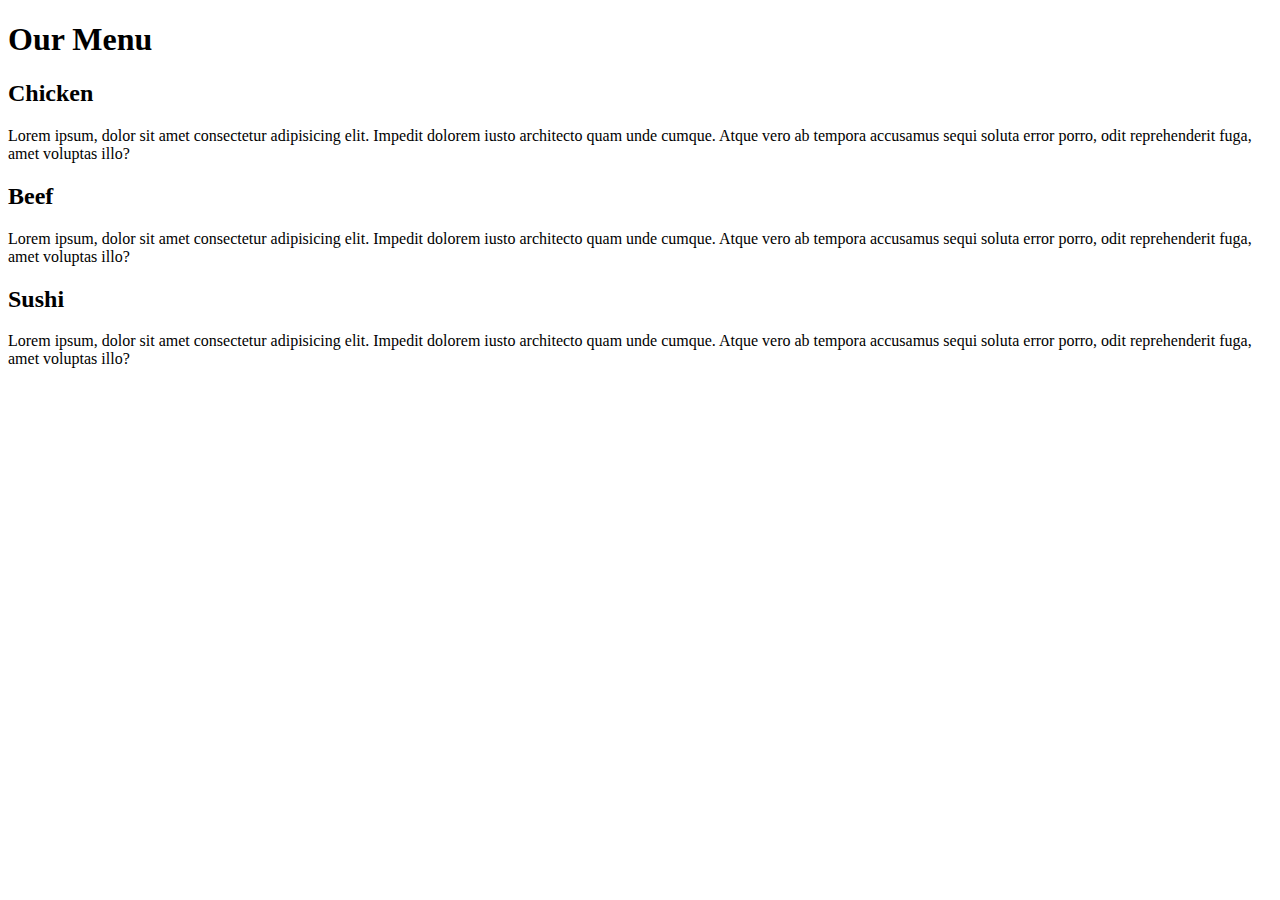
==== mod2/index.html @ 19f46aa2 "My first page" ====
<!DOCTYPE html>
<html lang="en">

<head>
  <meta charset="UTF-8">
  <meta name="viewport" content="width=device-width, initial-scale=1.0">
  <title>Document</title>
  <link rel="stylesheet" href="/css/styles.css">
</head>

<body>
  <h1>Our Menu</h1>

  <!-- CHICKEN -->
  <div class="chicken">
    <h2>Chicken</h2>
    <p> Lorem ipsum, dolor sit amet consectetur adipisicing elit. Impedit dolorem iusto architecto quam unde cumque.
      Atque
      vero ab tempora accusamus sequi soluta error porro, odit reprehenderit fuga, amet voluptas illo?
    </p>
  </div>

  <!-- BEEF -->
  <div class="beef">
    <h2>Beef</h2>
    <p> Lorem ipsum, dolor sit amet consectetur adipisicing elit. Impedit dolorem iusto architecto quam unde cumque.
      Atque
      vero ab tempora accusamus sequi soluta error porro, odit reprehenderit fuga, amet voluptas illo?
    </p>
  </div>

  <!-- SUSHI -->
  <div class="sushi">
    <h2>Sushi</h2>
    <p> Lorem ipsum, dolor sit amet consectetur adipisicing elit. Impedit dolorem iusto architecto quam unde cumque.
      Atque
      vero ab tempora accusamus sequi soluta error porro, odit reprehenderit fuga, amet voluptas illo?
    </p>
  </div>
</body>

</html>
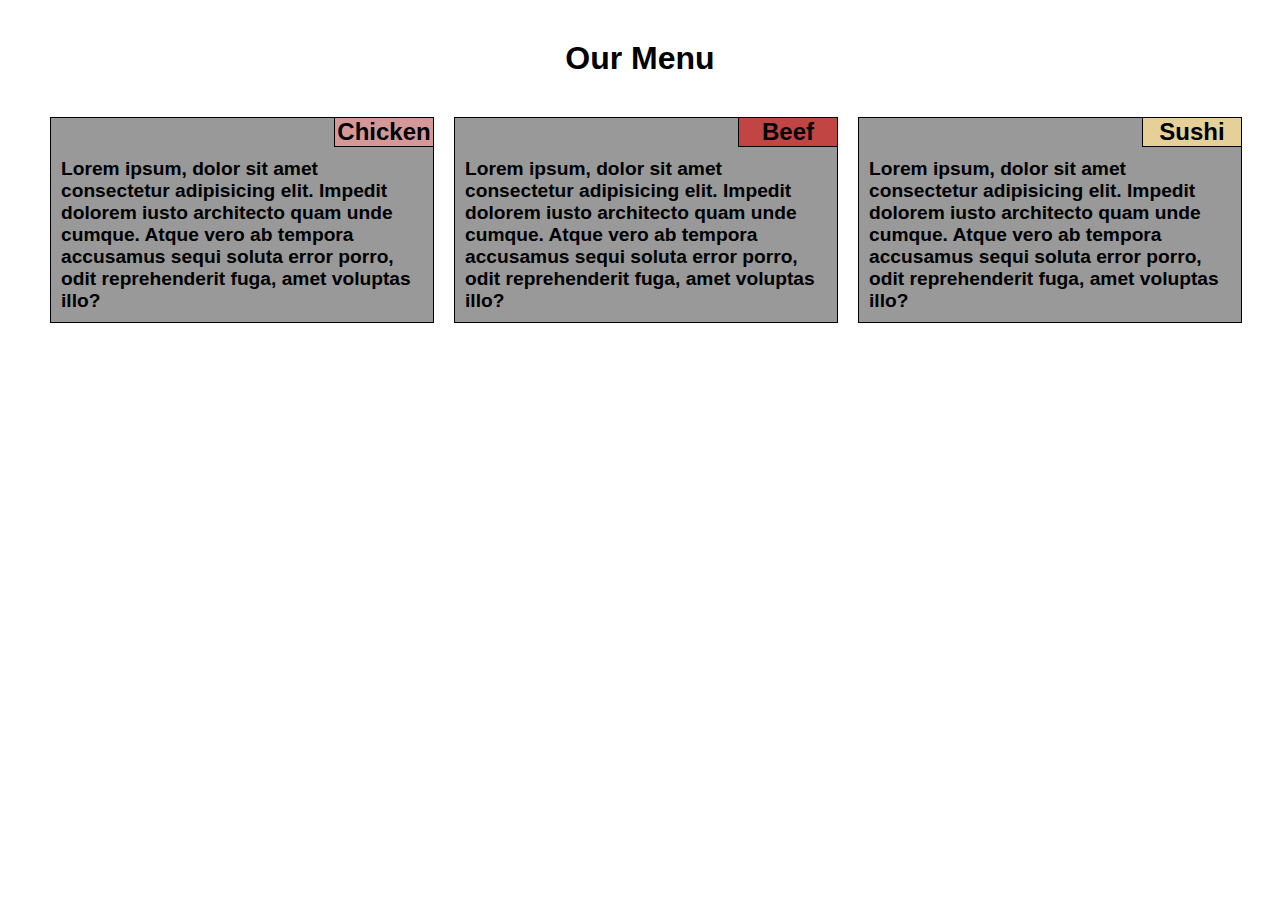
==== commit 87fc1239: "changed link to styles.css" ====
--- a/mod2/index.html
+++ b/mod2/index.html
@@ -5,7 +5,7 @@
   <meta charset="UTF-8">
   <meta name="viewport" content="width=device-width, initial-scale=1.0">
   <title>Document</title>
-  <link rel="stylesheet" href="/css/styles.css">
+  <link rel="stylesheet" href="css/styles.css">
 </head>
 
 <body>
--- a/mod2/css/styles.css
+++ b/mod2/css/styles.css
@@ -0,0 +1,104 @@
+* {
+  margin: 0;
+  padding: 0;
+  box-sizing: border-box;
+}
+
+body {
+  font-family: Arial, Helvetica, sans-serif;
+}
+
+h1 {
+  font-size: 2em;
+  font-weight: bold;
+  text-align: center;
+  margin-top: 40px;
+  margin-bottom: 40px;
+}
+
+.chicken,
+.beef,
+.sushi {
+  background-color: #999999;
+  width: 30%;
+  border: 1px solid black;
+  padding: 10px;
+  float: left;
+  margin-left: 20px;
+  position: relative;
+}
+
+.chicken {
+  margin-left: 50px;
+}
+
+.chicken h2 {
+  text-align: center;
+  width: 100px;
+  height: 30px;
+  border: 1px solid black;
+  background-color: #D59898;
+  position: absolute;
+  top: -1px;
+  right: -1px;
+}
+
+.beef h2 {
+  text-align: center;
+  width: 100px;
+  height: 30px;
+  border: 1px solid black;
+  background-color: #C14543;
+  position: absolute;
+  top: -1px;
+  right: -1px;
+}
+
+.sushi h2 {
+  text-align: center;
+  width: 100px;
+  height: 30px;
+  border: 1px solid black;
+  background-color: #E5D198;
+  position: absolute;
+  top: -1px;
+  right: -1px;
+}
+
+p {
+  font-size: 1.2em;
+  font-weight: 700;
+  margin-top: 30px;
+}
+
+/* MEDIA QUERIES */
+
+/* MEDIUM DEVICE */
+@media (min-width: 768px) and (max-width: 991px) {
+
+  .chicken,
+  .beef {
+    width: 45%;
+    margin-left: 30px;
+    position: relative;
+  }
+
+  .sushi {
+    width: 94%;
+    margin: 30px;
+    position: relative;
+  }
+}
+
+/* MOBILE DEVICE */
+@media (max-width: 767px) {
+
+  .chicken,
+  .beef,
+  .sushi {
+    width: 90%;
+    margin: 30px;
+    position: relative;
+  }
+
+}